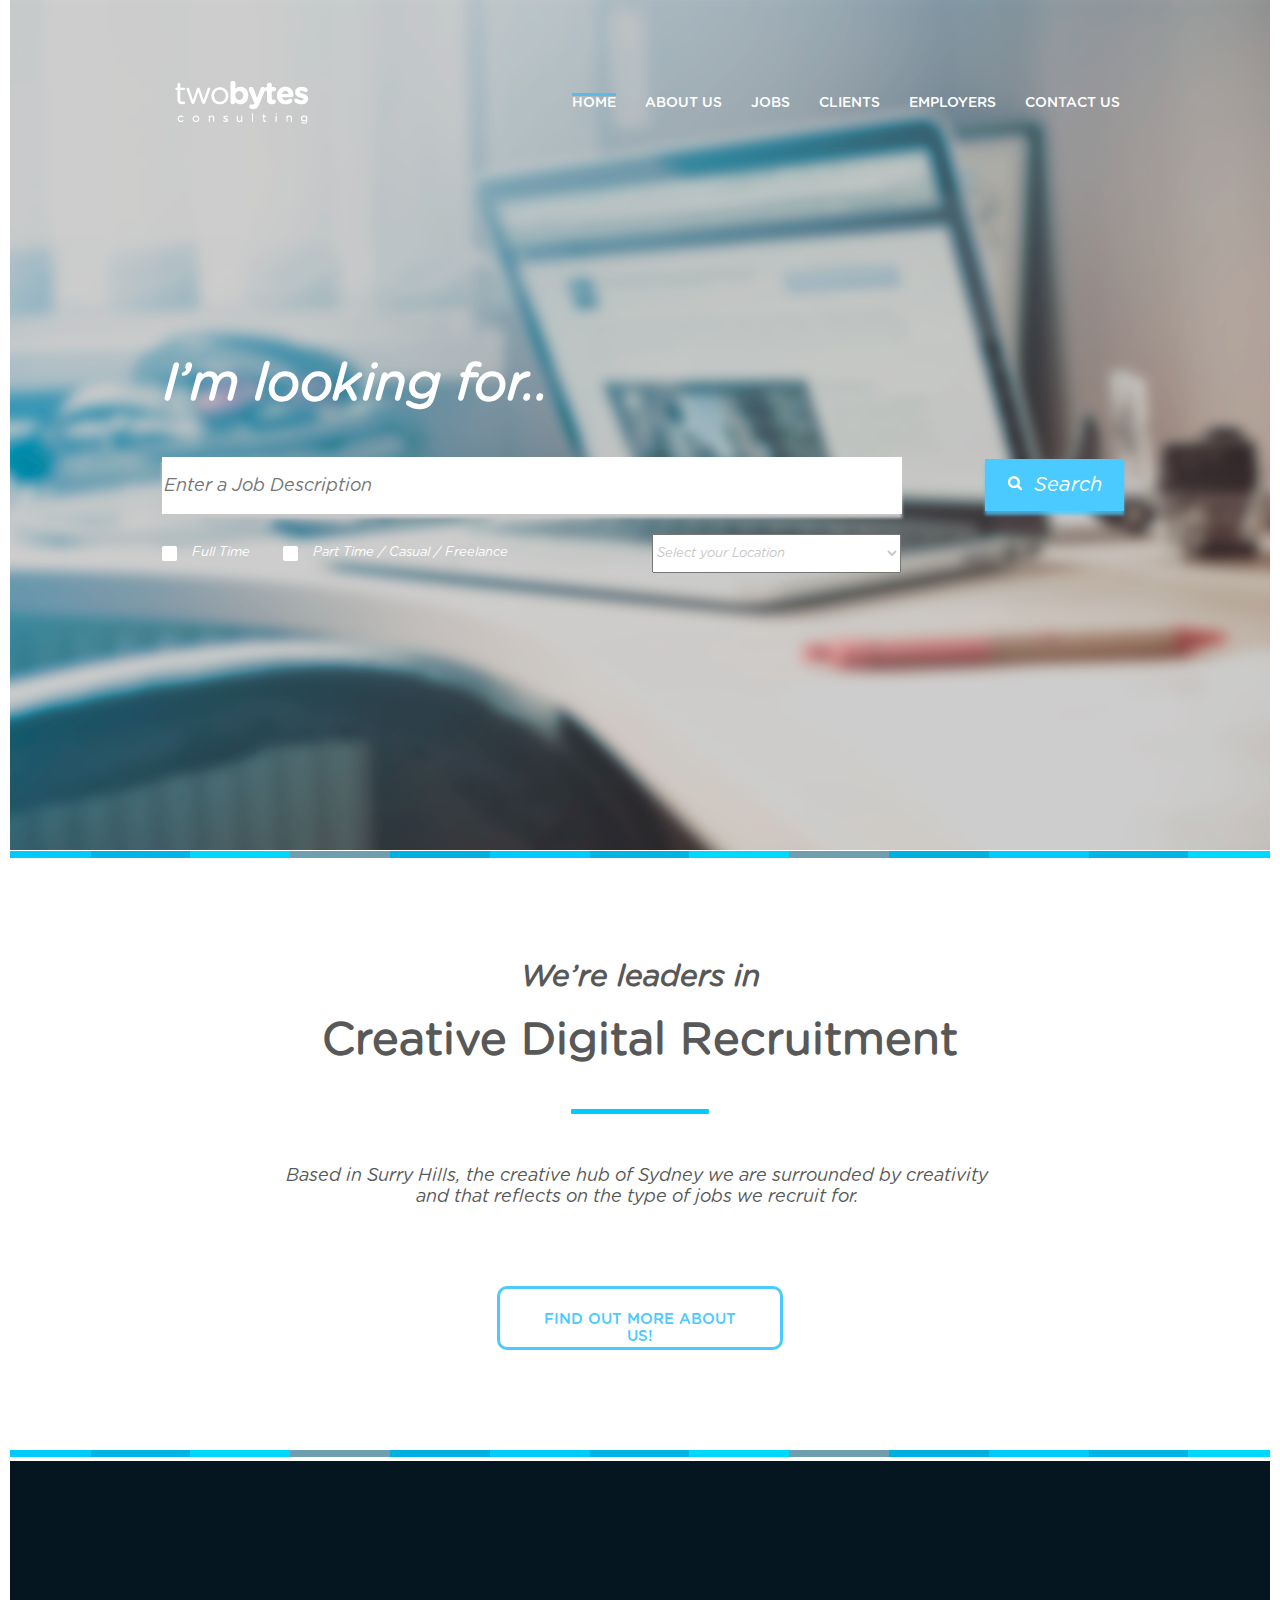
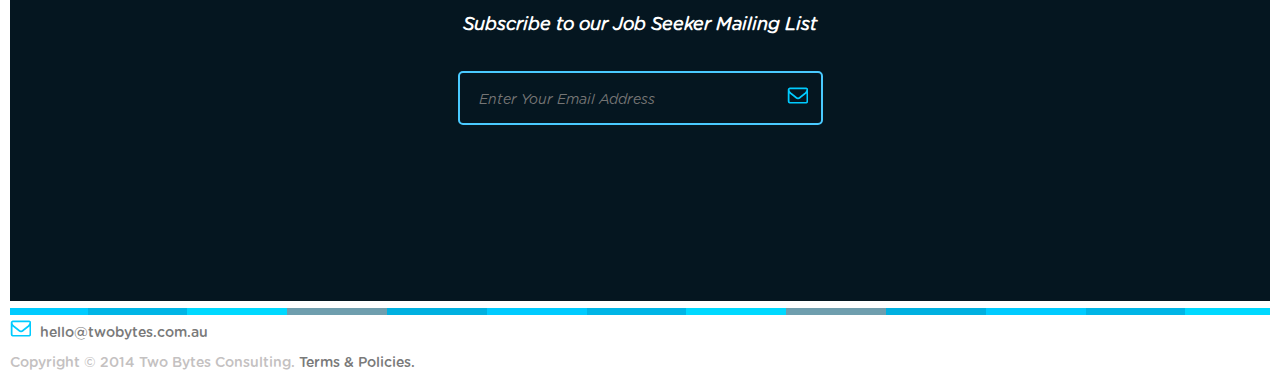
==== twobytes/index.html @ 01f3f689 "Набросал курсовой проект" ====
<!DOCTYPE html>
<html lang="en">
<head>
	<meta charset="UTF-8">
	<title>Twobytes</title>
	<link rel="stylesheet" href="css/normalize.css">
	<link rel="stylesheet" href="css/style.css">
</head>
<body>
	<div class="wrapper">
	<header class="main-header">
				<navigation class="nav">
					<img src="img/main-logo.png" alt="logo" class="logo-img">
						<ul>
							<li><a href="#" class="main-menu-nav active">HOME</a></li>
							<li><a href="#" class="main-menu-nav">ABOUT US</a></li>
							<li><a href="#" class="main-menu-nav">JOBS</a></li>
							<li><a href="#" class="main-menu-nav">CLIENTS</a></li>
							<li><a href="#" class="main-menu-nav">EMPLOYERS</a></li>
							<li><a href="#" class="main-menu-nav">CONTACT US</a></li>
						</ul>
				</navigation>
			<h1 class="header-h1">I’m looking for..</h1>
			
			<form action="http://maximumstart-echo.herokuapp.com/" method="post" enctype="multipart/form-data">
				<input class="search-field" type="search" name="main-search-form" id="search-form" type="text" placeholder="Enter a Job Description">
				<button class="search-button a-link" type="submit" name="main-search-form" id="search-form"><img class="search-icon" src="img/icon-search.png">Search</button>
					<div class="checkbox-time">
					<label>
 						<input type="checkbox" name="time-full-work" value="full-time" id="full-time-field" class="checkbox-field-one">
						<span class="checkbox-custom-one"></span>
                    	<span class="label">Full Time</span>
					</label>	
					<label>
						<input type="checkbox" name="time-part-work" value="part time-casual-freelance" id="part time-field" class="checkbox-field-two">	
						<span class="checkbox-custom-two"></span>
                    	<span class="label">Part Time / Casual / Freelance</span>
					</label>	
						<lable  for="city-dropdown"></lable>
							<select class="city-select" id="city-dropdown">
							<option value="1" selected disabled>Select your Location</option>
							<option value="2">Ukraine</option>
							<option value="3">USA</option>
							<option value="4">Russia</option>
							<option value="5">Polska</option>
							</select>
					</div>
			</form>
			<img src="img/separator one.png" alt="separator" class="separator-one">
	</header>
	
	<main class="main">
		<section class="section-one">
				<h1 class="main-title">We’re leaders in</h1>
					<h2 class="main-title-text">Creative Digital Recruitment</h2>
						<img src="img/colour-line.png" alt="line" class="colour-line">
							<p class="section-one-text">Based in Surry Hills, the creative hub of Sydney we are surrounded by creativity and that reflects on the type of jobs we recruit for.</p>
				<a href="#" class="find-more-about a-link">FIND OUT MORE ABOUT US!</a>
		</section>

		<img src="img/separator two.png" alt="separator" class="separator-two">
		<section class="section-two">
			
				<h1 class="section-two-title">Subscribe to our Job Seeker Mailing List</h1>
					<form class="mail-subscribe-form" action="http://maximumstart-echo.herokuapp.com/" method="post">
						<input class="mail-subscribe" type="email" placeholder="Enter Your Email Address"><button class="mail-subscribe-button" type="submit"> <img src="img/mail icon.png"></button>
					</form>
		</section>
			<img src="img/separator three.png" alt="separator" class="separator-three">
	</main>
	<foter class="main-footer">
		<div class="mail-adress">
			<img src="img/mail icon.png" alt="mail-icon" class="mail-to">
			<a class="mail-link" href="mailto:hello@twobytes.com.au">hello@twobytes.com.au</a>
		</div>
		<p class="copyright">Copyright &copy; 2014 Two Bytes Consulting. <a class="term-policices" href="#">Terms & Policies.</a></p>
	</foter>
	</div>
	</body>
</html>
---- twobytes/css/style.css ----
@font-face {
	font-family: GothamRoundedMedium;
	src: url(../fonts/GothamRoundedMedium_21022.ttf);
}

@font-face {
	font-family: GothamRounded-BookItalic;
	src: url(../fonts/GothamRounded-BookItalic.otf);
}

@font-face {
	font-family: GothamRoundedBook;
	src: url('../fonts/GothamRoundedBook_21018.ttf');
}
body {
	margin: 0 auto;
}

* {
	box-sizing: inherit;
	font-family: GothamRounded-BookItalic;
}



.wrapper {
	margin: 0 auto;
	width: 1260px;
	
}

.main-header {
	background-image: url(../img/header-bgc.png);
	height: 850px;

}

.nav {
	display: flex;
	justify-content: space-between;
	align-items: center;
	padding-top: 77px;
	margin: 0px 150px 0px 165px;
}

.nav ul li {
	display: inline;
	list-style-type: none;

}

.nav ul li a {
	text-decoration: none;
	font-family: GothamRoundedMedium;
	font-size: 14px;
	color: #fff;
	margin-left: 24px;
}

.active {
	border-top: 3px solid #5bbae8;
	margin-left: 20px;
}

.a-link:hover {
	background-color: pink;
}

.header-h1 {
	margin-top: 228px;
	margin-left: 153px;
	font-size: 52px;
	color: #ffffff;	
	letter-spacing: -.01em;
}

.search-field {
	margin-top: 7px;
	margin-left: 152px;
	width: 736px;
	height: 55px;
	font-size: 18px; 
	color: #c7c7c7;
	border: none;
	-webkit-box-shadow: 0px 4px 3px 0px rgba(199,199,199,1);
	-moz-box-shadow: 0px 4px 3px 0px rgba(199,199,199,1);
	box-shadow: 0px 4px 3px 0px rgba(199,199,199,1);
}

.search-button {
	width: 127px;
	height: 50px;
	margin-left: 78px;
	font-size: 20px;
	color: #ffffff;
	background-color: transparent;
	background-color: #4acaff;
	border: none;
	-webkit-box-shadow: 0px 4px 3px 0px rgba(74,202,255,0.75);
	-moz-box-shadow: 0px 4px 3px 0px rgba(74,202,255,0.75);
	box-shadow: 0px 4px 3px 0px rgba(74,202,255,0.75);
}

.search-icon {
	margin-right: 12px;
}

.checkbox-time {
	margin-top: 20px;
	margin-left: 152px;
	font-size: 13px;
	color: #ffffff;

}

.checkbox-field-one, .checkbox-field-two  {
	display: none;
}

.checkbox-custom-one, .checkbox-custom-two {
	position: relative;       
	width: 15px;             
	height: 15px;            
	border: none;
	border-radius: 2px;
	background-color: #ffffff;
	
}

.checkbox-custom-one, .checkbox-custom-two, .label {
	display: inline-block;
	vertical-align: middle;
}

.checkbox-custom-two {
	margin-left: 29px;
}

.label {
margin-left: 11px;

}
.city-select {
	width: 247px;
	height: 37px;
	font-size: 13px;
	color: #c7c7c7;
	margin-left: 140px;
}
.separator-one {
	margin-top: 278px;
}
.main {
	/*height: 586px;*/
	margin-top: 110px;
}

.main-title, .main-title-text, .section-one-text  {
	text-align: center;
	color: #585858;
}

.main-title {
	font-size: 30px;
	color: #585858;
}

.main-title-text {
	font-size: 45px;
	font-family: GothamRoundedBook;
	margin-top: 19px;
}

.colour-line {
	display: block;
	margin: 0 auto;
	margin-top: 43px;
}
.section-one-text {
	margin: 52px 278px 50px 240px;
	padding-left: 32px;
	font-size: 18px;
}

.find-more-about  {
	text-decoration: none;
	list-style-type: none;
	display: block;
	margin: 0 auto;
	text-align: center;
	font-family: GothamRoundedMedium;
	font-size: 15px;
	color: #4acaff;
	border: 3px solid #4acaff;
	padding: 22px 30px 35px 30px;
	border-radius: 10px;
	width: 220px;	
	height: 1px;
	margin-top: 78px;
}

.separator-two {
    margin-bottom: 0px;
    margin-top: 100px;

}

.section-two {
	background-image: url(../img/section-two-bg.png);
	height: 440px;
}

.section-two-title {
	font-size: 18px;
	color: #ffffff;
	text-align: center;
	padding-top: 154px;
    margin-top: 0px;

}
.mail-subscribe {
	background-color: transparent;
    border: none;
	padding-top: 19px;
	padding-left: 19px;
	width: 300px;
	font-size: 14px;
	color: #ffffff;


}

.mail-subscribe-form {
	border: 2px solid #4acaff;
	display: block;
	border-radius: 5px;
	margin: 0 auto;
	width: 361px;
	height: 50px;
	margin-top: 35px;
}

.mail-subscribe-button {
	background-color: transparent;
	border: none;

}

.mail-link  {
	text-decoration: none;
	list-style-type: none;
	font-family: GothamRoundedMedium;
	font-size: 14px;
	color: #7a7a7a;
	margin-left: 4px;

}

.copyright {
	font-size: 14px;
	color: #c4c1c1;
	font-family: GothamRoundedMedium;
}

.term-policices {
	text-decoration: none;
	list-style-type: none;
	font-family: GothamRoundedMedium;
	font-size: 14px;
	color: #7a7a7a;
}
/*
.logo-img {
	width: 134px;
}*/
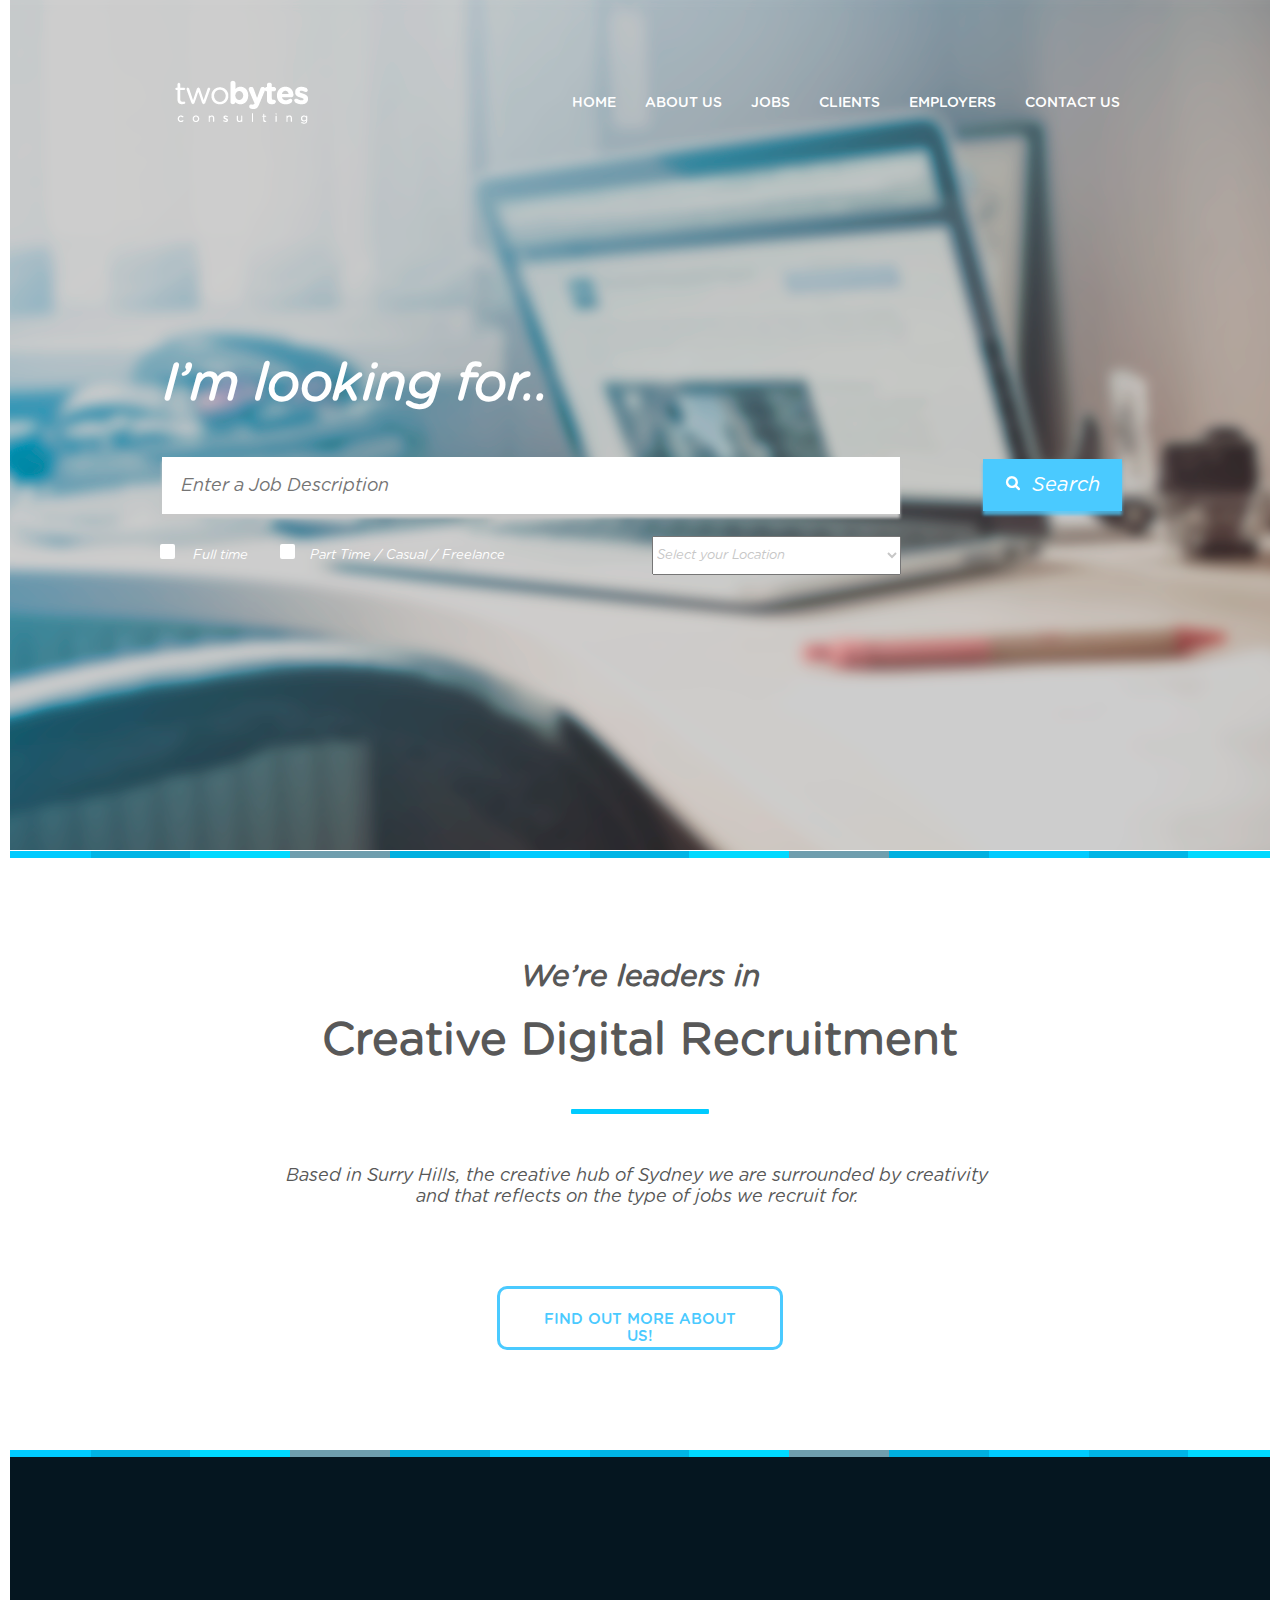
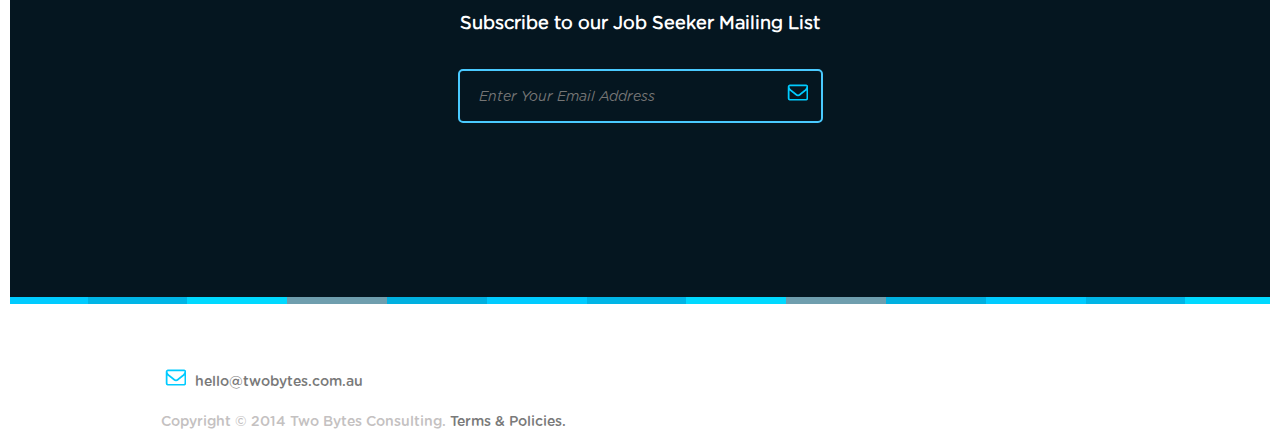
==== commit 9a0bf81e: "Выполнил курсову. Жду замечаний)))" ====
--- a/twobytes/index.html
+++ b/twobytes/index.html
@@ -21,32 +21,35 @@
 						</ul>
 				</navigation>
 			<h1 class="header-h1">I’m looking for..</h1>
-			
 			<form action="http://maximumstart-echo.herokuapp.com/" method="post" enctype="multipart/form-data">
-				<input class="search-field" type="search" name="main-search-form" id="search-form" type="text" placeholder="Enter a Job Description">
-				<button class="search-button a-link" type="submit" name="main-search-form" id="search-form"><img class="search-icon" src="img/icon-search.png">Search</button>
+				<input type="search" class="search-field" name="search-form" id="search-form" placeholder="Enter a Job Description" required>
+				<button class="search-button a-link" type="submit" name="search-form"><img class="search-icon" alt="search-icon" src="img/icon-search.png">Search</button>
 					<div class="checkbox-time">
-					<label>
- 						<input type="checkbox" name="time-full-work" value="full-time" id="full-time-field" class="checkbox-field-one">
-						<span class="checkbox-custom-one"></span>
-                    	<span class="label">Full Time</span>
-					</label>	
-					<label>
-						<input type="checkbox" name="time-part-work" value="part time-casual-freelance" id="part time-field" class="checkbox-field-two">	
-						<span class="checkbox-custom-two"></span>
-                    	<span class="label">Part Time / Casual / Freelance</span>
-					</label>	
-						<lable  for="city-dropdown"></lable>
+						<div class="check-box-one">
+							<label class="check-box-all">
+								<label for="full-time-field" class="checked-full-time">Full time</label>
+ 								<input type="checkbox" name="time-full-work" value="full-time" id="full-time-field" class="checkbox-field-one">
+								<div class="checkbox-custom-one"></div>
+							</label>
+						</div>
+					<div class="check-box-two">
+						<label class="check-box-all">
+	                    	<label for="part-time-field" class="checked-part-time">Part Time / Casual / Freelance</label>
+							<input type="checkbox" name="time-part-work" value="part time-casual-freelance" id="part-time-field" class="checkbox-field-one">
+							<div class="checkbox-custom-two"></div>
+						</label>
+					</div>
+						<lable for="city-dropdown"></lable>
 							<select class="city-select" id="city-dropdown">
-							<option value="1" selected disabled>Select your Location</option>
-							<option value="2">Ukraine</option>
-							<option value="3">USA</option>
-							<option value="4">Russia</option>
-							<option value="5">Polska</option>
+								<option value="1" selected disabled>Select your Location</option>
+								<option value="Ukraine">Ukraine</option>
+								<option value="USA">USA</option>
+								<option value="Russia">Russia</option>
+								<option value="Polska">Polska</option>
 							</select>
 					</div>
 			</form>
-			<img src="img/separator one.png" alt="separator" class="separator-one">
+			<img src="img/separator-one.png" alt="separator" class="separator-one">
 	</header>
 	
 	<main class="main">
@@ -57,13 +60,11 @@
 							<p class="section-one-text">Based in Surry Hills, the creative hub of Sydney we are surrounded by creativity and that reflects on the type of jobs we recruit for.</p>
 				<a href="#" class="find-more-about a-link">FIND OUT MORE ABOUT US!</a>
 		</section>
-
-		<img src="img/separator two.png" alt="separator" class="separator-two">
+			<img src="img/separator-two.png" alt="separator" class="separator-two">
 		<section class="section-two">
-			
 				<h1 class="section-two-title">Subscribe to our Job Seeker Mailing List</h1>
 					<form class="mail-subscribe-form" action="http://maximumstart-echo.herokuapp.com/" method="post">
-						<input class="mail-subscribe" type="email" placeholder="Enter Your Email Address"><button class="mail-subscribe-button" type="submit"> <img src="img/mail icon.png"></button>
+						<input class="mail-subscribe" type="email" placeholder="Enter Your Email Address"><button class="mail-subscribe-button" type="submit"> <img src="img/mail-icon.png" alt="mail-search-icon"></button>
 					</form>
 		</section>
 			<img src="img/separator three.png" alt="separator" class="separator-three">
--- a/twobytes/css/style.css
+++ b/twobytes/css/style.css
@@ -20,21 +20,14 @@
 	box-sizing: inherit;
 	font-family: GothamRounded-BookItalic;
 }
-
-
-
 .wrapper {
 	margin: 0 auto;
 	width: 1260px;
-	
-}
-
+}
 .main-header {
 	background-image: url(../img/header-bgc.png);
 	height: 850px;
-
-}
-
+}
 .nav {
 	display: flex;
 	justify-content: space-between;
@@ -42,13 +35,10 @@
 	padding-top: 77px;
 	margin: 0px 150px 0px 165px;
 }
-
 .nav ul li {
 	display: inline;
 	list-style-type: none;
-
-}
-
+}
 .nav ul li a {
 	text-decoration: none;
 	font-family: GothamRoundedMedium;
@@ -56,16 +46,9 @@
 	color: #fff;
 	margin-left: 24px;
 }
-
-.active {
+.nav ul li a:hover {
 	border-top: 3px solid #5bbae8;
-	margin-left: 20px;
-}
-
-.a-link:hover {
-	background-color: pink;
-}
-
+}
 .header-h1 {
 	margin-top: 228px;
 	margin-left: 153px;
@@ -73,11 +56,11 @@
 	color: #ffffff;	
 	letter-spacing: -.01em;
 }
-
 .search-field {
 	margin-top: 7px;
 	margin-left: 152px;
-	width: 736px;
+	padding-left: 19px;
+	width: 717px;
 	height: 55px;
 	font-size: 18px; 
 	color: #c7c7c7;
@@ -86,7 +69,6 @@
 	-moz-box-shadow: 0px 4px 3px 0px rgba(199,199,199,1);
 	box-shadow: 0px 4px 3px 0px rgba(199,199,199,1);
 }
-
 .search-button {
 	width: 127px;
 	height: 50px;
@@ -100,58 +82,70 @@
 	-moz-box-shadow: 0px 4px 3px 0px rgba(74,202,255,0.75);
 	box-shadow: 0px 4px 3px 0px rgba(74,202,255,0.75);
 }
-
+.search-button:hover {
+	background-color: #3e4654;
+}
 .search-icon {
 	margin-right: 12px;
 }
-
 .checkbox-time {
-	margin-top: 20px;
-	margin-left: 152px;
+	position: relative;
+	right: 20px;
 	font-size: 13px;
 	color: #ffffff;
-
-}
-
-.checkbox-field-one, .checkbox-field-two  {
+}
+.check-box-one {
+	margin-left: 120px;
+}
+.checkbox-field-one {
 	display: none;
 }
-
 .checkbox-custom-one, .checkbox-custom-two {
-	position: relative;       
+	position: absolute;      
 	width: 15px;             
 	height: 15px;            
 	border: none;
 	border-radius: 2px;
 	background-color: #ffffff;
-	
-}
-
-.checkbox-custom-one, .checkbox-custom-two, .label {
-	display: inline-block;
-	vertical-align: middle;
-}
-
+}
+.checkbox-custom-one {
+	top: 30px;
+    left: 170px;
+}
 .checkbox-custom-two {
-	margin-left: 29px;
-}
-
+	top: 30px;
+    left: 290px;
+}
+.checked-full-time {
+    left: 203px;
+    top: 35px;
+    position: absolute;
+}
+.checked-part-time {
+	left: 320px;
+    top: 35px;
+    position: absolute;
+}
+.checkbox-field-one:checked ~ .checkbox-custom-one,
+.checkbox-field-one:checked ~ .checkbox-custom-two  {
+	display: block;
+	background-color: #131c25;
+}
 .label {
-margin-left: 11px;
-
+	margin-left: 11px;
 }
 .city-select {
 	width: 247px;
 	height: 37px;
 	font-size: 13px;
 	color: #c7c7c7;
-	margin-left: 140px;
+	margin-left: 662px;
+    margin-top: 22px;
 }
 .separator-one {
-	margin-top: 278px;
+	margin-top: 276px;
 }
 .main {
-	/*height: 586px;*/
 	margin-top: 110px;
 }
 
@@ -159,18 +153,15 @@
 	text-align: center;
 	color: #585858;
 }
-
 .main-title {
 	font-size: 30px;
 	color: #585858;
 }
-
 .main-title-text {
 	font-size: 45px;
 	font-family: GothamRoundedBook;
 	margin-top: 19px;
 }
-
 .colour-line {
 	display: block;
 	margin: 0 auto;
@@ -181,7 +172,6 @@
 	padding-left: 32px;
 	font-size: 18px;
 }
-
 .find-more-about  {
 	text-decoration: none;
 	list-style-type: none;
@@ -198,38 +188,32 @@
 	height: 1px;
 	margin-top: 78px;
 }
-
 .separator-two {
-    margin-bottom: 0px;
+    position: absolute;
     margin-top: 100px;
-
-}
-
+}
 .section-two {
 	background-image: url(../img/section-two-bg.png);
 	height: 440px;
-}
-
+	margin-top: 107px;
+}
 .section-two-title {
 	font-size: 18px;
 	color: #ffffff;
 	text-align: center;
-	padding-top: 154px;
+	padding-top: 157px;
     margin-top: 0px;
-
+    font-family: GothamRoundedBook;
 }
 .mail-subscribe {
 	background-color: transparent;
     border: none;
-	padding-top: 19px;
+	margin-top: 17px;
 	padding-left: 19px;
 	width: 300px;
 	font-size: 14px;
 	color: #ffffff;
-
-
-}
-
+}
 .mail-subscribe-form {
 	border: 2px solid #4acaff;
 	display: block;
@@ -239,13 +223,10 @@
 	height: 50px;
 	margin-top: 35px;
 }
-
 .mail-subscribe-button {
 	background-color: transparent;
 	border: none;
-
-}
-
+}
 .mail-link  {
 	text-decoration: none;
 	list-style-type: none;
@@ -253,15 +234,18 @@
 	font-size: 14px;
 	color: #7a7a7a;
 	margin-left: 4px;
-
-}
-
+}
+.mail-adress {
+	margin-left: 155px;
+    margin-top: 72px;
+}
 .copyright {
 	font-size: 14px;
 	color: #c4c1c1;
 	font-family: GothamRoundedMedium;
-}
-
+	margin-left: 151px;
+    margin-top: 24px;
+}
 .term-policices {
 	text-decoration: none;
 	list-style-type: none;
@@ -269,7 +253,6 @@
 	font-size: 14px;
 	color: #7a7a7a;
 }
-/*
-.logo-img {
-	width: 134px;
-}*/+.separator-three {
+	position: absolute;
+}
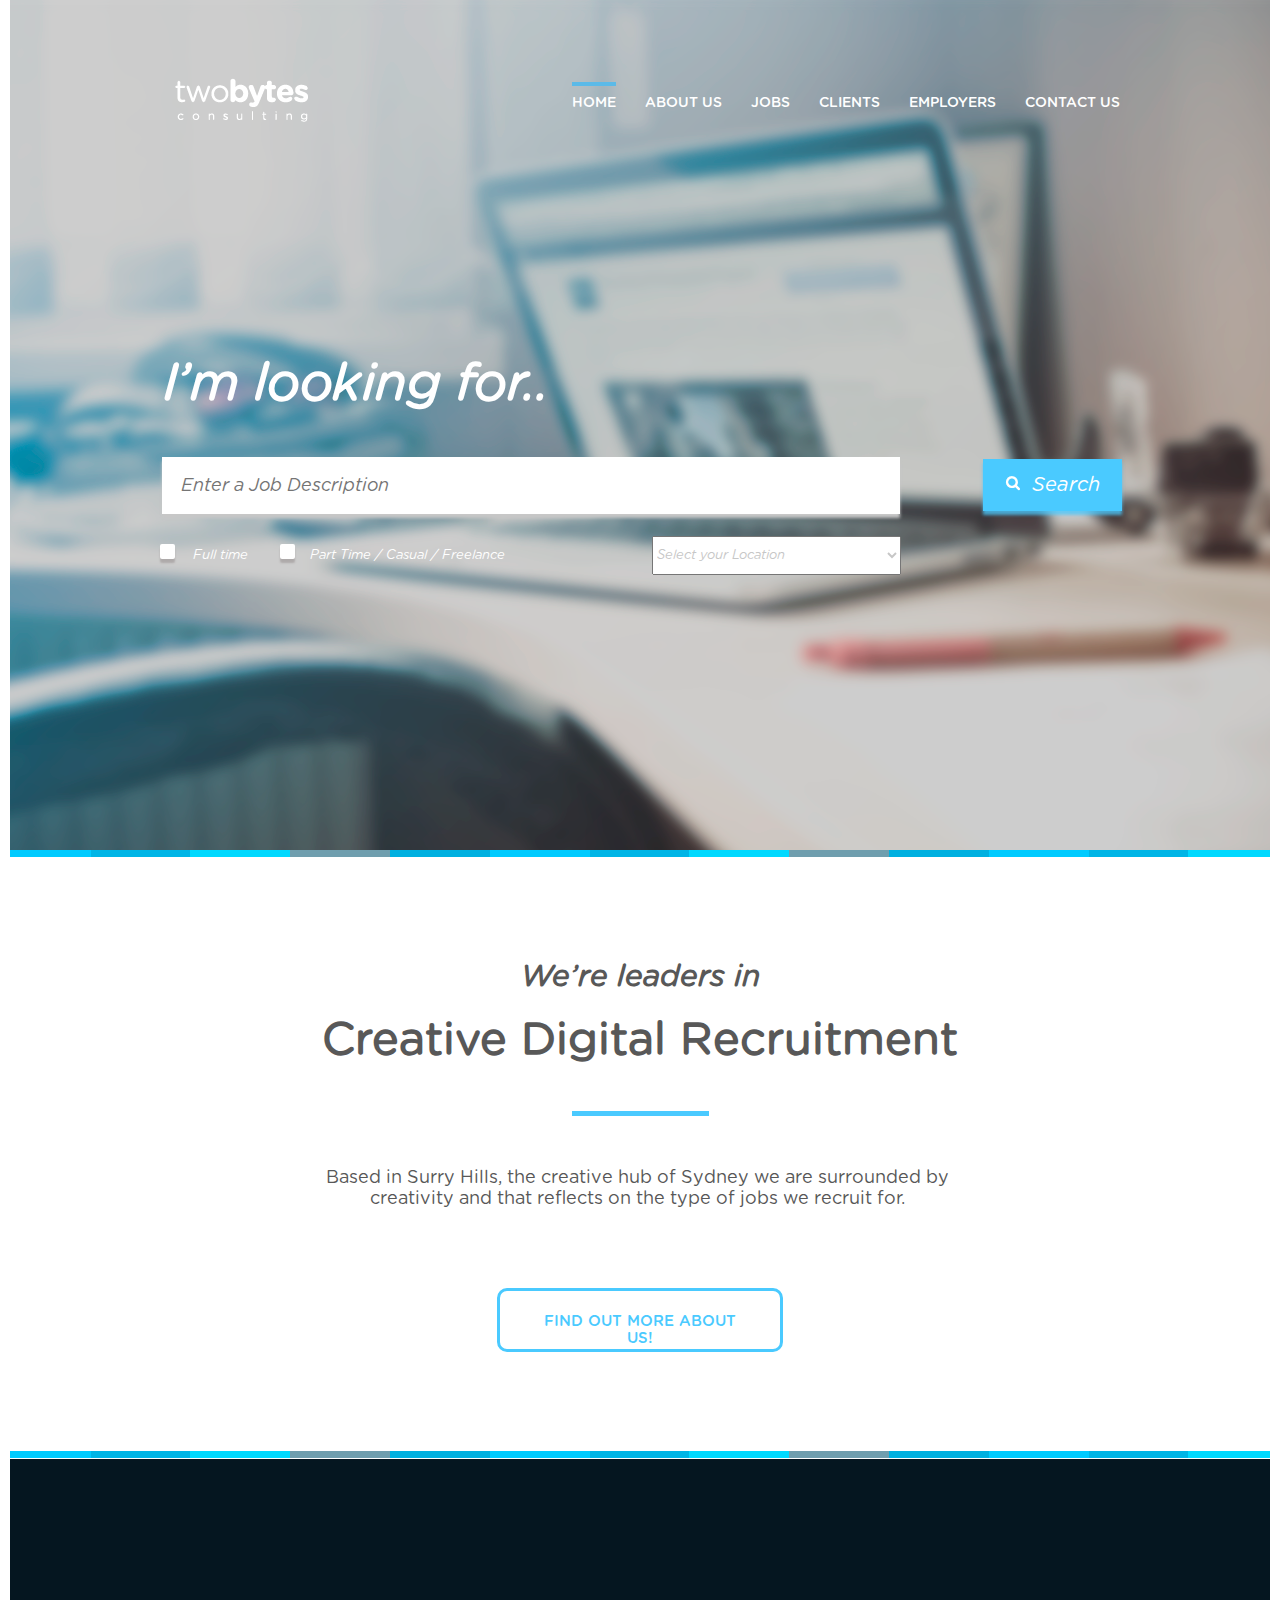
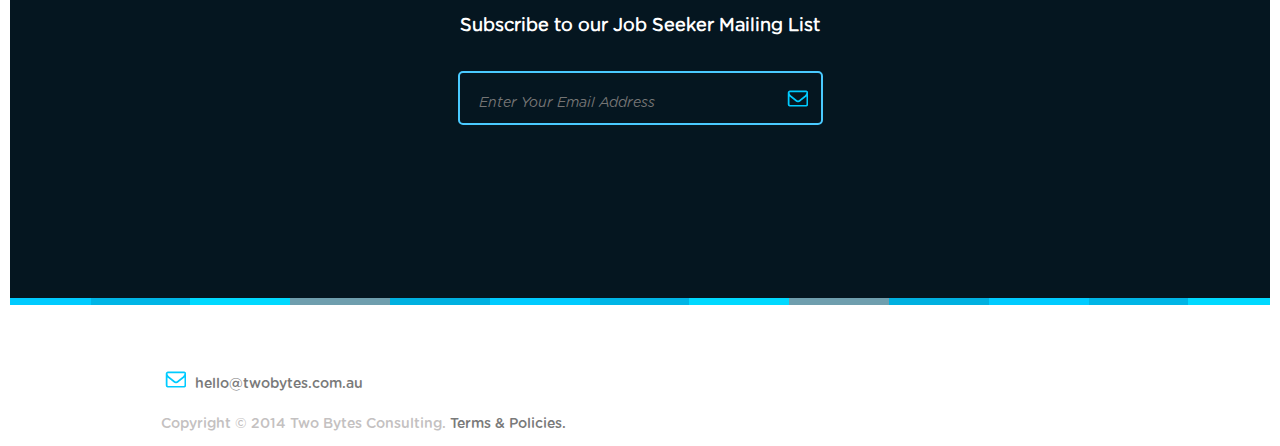
==== commit 9d7c7caf: "Подправил курсовую" ====
--- a/twobytes/index.html
+++ b/twobytes/index.html
@@ -10,7 +10,7 @@
 	<div class="wrapper">
 	<header class="main-header">
 				<navigation class="nav">
-					<img src="img/main-logo.png" alt="logo" class="logo-img">
+					<a href="#"><img src="img/main-logo.png" alt="logo" class="logo-img"></a>
 						<ul>
 							<li><a href="#" class="main-menu-nav active">HOME</a></li>
 							<li><a href="#" class="main-menu-nav">ABOUT US</a></li>
@@ -21,9 +21,10 @@
 						</ul>
 				</navigation>
 			<h1 class="header-h1">I’m looking for..</h1>
-			<form action="http://maximumstart-echo.herokuapp.com/" method="post" enctype="multipart/form-data">
-				<input type="search" class="search-field" name="search-form" id="search-form" placeholder="Enter a Job Description" required>
-				<button class="search-button a-link" type="submit" name="search-form"><img class="search-icon" alt="search-icon" src="img/icon-search.png">Search</button>
+			<div class="data-field"> 
+			<form action="http://maximumstart-echo.herokuapp.com/" method="post">
+				<input type="text" class="search-field" name="search-form" id="search-form" placeholder="Enter a Job Description" required>
+				<button class="search-button a-link" type="submit"><img class="search-icon" alt="search-icon" src="img/icon-search.png">Search</button>
 					<div class="checkbox-time">
 						<div class="check-box-one">
 							<label class="check-box-all">
@@ -40,42 +41,39 @@
 						</label>
 					</div>
 						<lable for="city-dropdown"></lable>
-							<select class="city-select" id="city-dropdown">
+							<select class="city-select" id="city-dropdown" name="your-city">
 								<option value="1" selected disabled>Select your Location</option>
-								<option value="Ukraine">Ukraine</option>
-								<option value="USA">USA</option>
-								<option value="Russia">Russia</option>
-								<option value="Polska">Polska</option>
+								<option>Ukraine</option>
+								<option>USA</option>
+								<option>Russia</option>
+								<option>Polska</option>
 							</select>
 					</div>
 			</form>
-			<img src="img/separator-one.png" alt="separator" class="separator-one">
+			</div>
 	</header>
-	
 	<main class="main">
 		<section class="section-one">
 				<h1 class="main-title">We’re leaders in</h1>
 					<h2 class="main-title-text">Creative Digital Recruitment</h2>
-						<img src="img/colour-line.png" alt="line" class="colour-line">
+					<div class="color-line"></div>
 							<p class="section-one-text">Based in Surry Hills, the creative hub of Sydney we are surrounded by creativity and that reflects on the type of jobs we recruit for.</p>
 				<a href="#" class="find-more-about a-link">FIND OUT MORE ABOUT US!</a>
 		</section>
-			<img src="img/separator-two.png" alt="separator" class="separator-two">
 		<section class="section-two">
 				<h1 class="section-two-title">Subscribe to our Job Seeker Mailing List</h1>
 					<form class="mail-subscribe-form" action="http://maximumstart-echo.herokuapp.com/" method="post">
-						<input class="mail-subscribe" type="email" placeholder="Enter Your Email Address"><button class="mail-subscribe-button" type="submit"> <img src="img/mail-icon.png" alt="mail-search-icon"></button>
+						<input class="mail-subscribe" type="email" placeholder="Enter Your Email Address" name="mail-subscribe-form"><button class="mail-subscribe-button" type="submit"> <img src="img/mail-icon.png" alt="mail-search-icon"></button>
 					</form>
 		</section>
-			<img src="img/separator three.png" alt="separator" class="separator-three">
 	</main>
-	<foter class="main-footer">
+	<footer class="main-footer">
 		<div class="mail-adress">
-			<img src="img/mail icon.png" alt="mail-icon" class="mail-to">
+			<img src="img/mail-icon.png" alt="mail-icon" class="mail-to">
 			<a class="mail-link" href="mailto:hello@twobytes.com.au">hello@twobytes.com.au</a>
 		</div>
 		<p class="copyright">Copyright &copy; 2014 Two Bytes Consulting. <a class="term-policices" href="#">Terms & Policies.</a></p>
-	</foter>
+	</footer>
 	</div>
 	</body>
 </html>--- a/twobytes/css/style.css
+++ b/twobytes/css/style.css
@@ -20,14 +20,24 @@
 	box-sizing: inherit;
 	font-family: GothamRounded-BookItalic;
 }
+
 .wrapper {
 	margin: 0 auto;
 	width: 1260px;
 }
+
 .main-header {
 	background-image: url(../img/header-bgc.png);
-	height: 850px;
-}
+	min-height : 850px;
+	position: relative;
+}
+
+.main-header::after {
+	content: url(../img/separator-one.png);
+	position: absolute;
+	bottom: -11px;
+}
+
 .nav {
 	display: flex;
 	justify-content: space-between;
@@ -35,10 +45,12 @@
 	padding-top: 77px;
 	margin: 0px 150px 0px 165px;
 }
+
 .nav ul li {
 	display: inline;
 	list-style-type: none;
 }
+
 .nav ul li a {
 	text-decoration: none;
 	font-family: GothamRoundedMedium;
@@ -46,9 +58,16 @@
 	color: #fff;
 	margin-left: 24px;
 }
+
+.active {
+	border-top: 4px solid #5bbae8;
+	padding-top: 10px;
+}
+
 .nav ul li a:hover {
-	border-top: 3px solid #5bbae8;
-}
+	color: #5c92e8;
+}
+
 .header-h1 {
 	margin-top: 228px;
 	margin-left: 153px;
@@ -56,6 +75,7 @@
 	color: #ffffff;	
 	letter-spacing: -.01em;
 }
+
 .search-field {
 	margin-top: 7px;
 	margin-left: 152px;
@@ -69,6 +89,7 @@
 	-moz-box-shadow: 0px 4px 3px 0px rgba(199,199,199,1);
 	box-shadow: 0px 4px 3px 0px rgba(199,199,199,1);
 }
+
 .search-button {
 	width: 127px;
 	height: 50px;
@@ -82,24 +103,31 @@
 	-moz-box-shadow: 0px 4px 3px 0px rgba(74,202,255,0.75);
 	box-shadow: 0px 4px 3px 0px rgba(74,202,255,0.75);
 }
+
 .search-button:hover {
-	background-color: #3e4654;
-}
+	background-color: #5c92e8;
+	box-shadow: 0px 4px 3px 0px rgba(8, 32, 101, 0.8);
+}
+
 .search-icon {
 	margin-right: 12px;
 }
+
 .checkbox-time {
 	position: relative;
 	right: 20px;
 	font-size: 13px;
 	color: #ffffff;
 }
+
 .check-box-one {
 	margin-left: 120px;
 }
+
 .checkbox-field-one {
 	display: none;
 }
+
 .checkbox-custom-one, .checkbox-custom-two {
 	position: absolute;      
 	width: 15px;             
@@ -107,33 +135,40 @@
 	border: none;
 	border-radius: 2px;
 	background-color: #ffffff;
-}
+	box-shadow: 0px 4px 2px 0px rgb(174, 170, 170);
+}
+
 .checkbox-custom-one {
 	top: 30px;
     left: 170px;
 }
+
 .checkbox-custom-two {
 	top: 30px;
     left: 290px;
 }
+
 .checked-full-time {
     left: 203px;
     top: 35px;
     position: absolute;
 }
+
 .checked-part-time {
 	left: 320px;
     top: 35px;
     position: absolute;
 }
-.checkbox-field-one:checked ~ .checkbox-custom-one,
-.checkbox-field-one:checked ~ .checkbox-custom-two  {
+
+.checkbox-field-one:checked ~ .checkbox-custom-one, .checkbox-field-one:checked ~ .checkbox-custom-two  {
 	display: block;
-	background-color: #131c25;
-}
+	background-color: #5c92e8;
+}
+
 .label {
 	margin-left: 11px;
 }
+
 .city-select {
 	width: 247px;
 	height: 37px;
@@ -142,9 +177,7 @@
 	margin-left: 662px;
     margin-top: 22px;
 }
-.separator-one {
-	margin-top: 276px;
-}
+
 .main {
 	margin-top: 110px;
 }
@@ -153,25 +186,42 @@
 	text-align: center;
 	color: #585858;
 }
+
 .main-title {
 	font-size: 30px;
 	color: #585858;
 }
+
 .main-title-text {
 	font-size: 45px;
 	font-family: GothamRoundedBook;
 	margin-top: 19px;
-}
-.colour-line {
-	display: block;
-	margin: 0 auto;
-	margin-top: 43px;
-}
+
+}
+.color-line {
+	position: absolute;
+    border-bottom: 5px solid #4acaff;
+    padding-bottom: 7px;
+    width: 137px;
+    margin-left: 562px;
+}
+
 .section-one-text {
-	margin: 52px 278px 50px 240px;
+	font-family: GothamRoundedBook;
+	margin: 102px 278px 50px 240px;
 	padding-left: 32px;
 	font-size: 18px;
 }
+
+.section-one {
+	position: relative;
+}
+.section-one::after {
+	content: url(../img/separator-one.png);
+	position: absolute;
+	bottom: -111px;
+}
+
 .find-more-about  {
 	text-decoration: none;
 	list-style-type: none;
@@ -188,14 +238,18 @@
 	height: 1px;
 	margin-top: 78px;
 }
-.separator-two {
-    position: absolute;
-    margin-top: 100px;
-}
+
 .section-two {
 	background-image: url(../img/section-two-bg.png);
-	height: 440px;
+	min-height: 440px;
 	margin-top: 107px;
+	position: relative;
+}
+
+.section-two::after {
+	content: url(../img/separator-one.png);
+	position: absolute;
+	bottom: -11px;
 }
 .section-two-title {
 	font-size: 18px;
@@ -205,6 +259,7 @@
     margin-top: 0px;
     font-family: GothamRoundedBook;
 }
+
 .mail-subscribe {
 	background-color: transparent;
     border: none;
@@ -214,6 +269,7 @@
 	font-size: 14px;
 	color: #ffffff;
 }
+
 .mail-subscribe-form {
 	border: 2px solid #4acaff;
 	display: block;
@@ -223,10 +279,13 @@
 	height: 50px;
 	margin-top: 35px;
 }
+
 .mail-subscribe-button {
 	background-color: transparent;
 	border: none;
-}
+	margin-top: 16px;
+}
+
 .mail-link  {
 	text-decoration: none;
 	list-style-type: none;
@@ -235,10 +294,12 @@
 	color: #7a7a7a;
 	margin-left: 4px;
 }
+
 .mail-adress {
 	margin-left: 155px;
     margin-top: 72px;
 }
+
 .copyright {
 	font-size: 14px;
 	color: #c4c1c1;
@@ -246,6 +307,7 @@
 	margin-left: 151px;
     margin-top: 24px;
 }
+
 .term-policices {
 	text-decoration: none;
 	list-style-type: none;
@@ -253,6 +315,5 @@
 	font-size: 14px;
 	color: #7a7a7a;
 }
-.separator-three {
-	position: absolute;
-}
+
+
